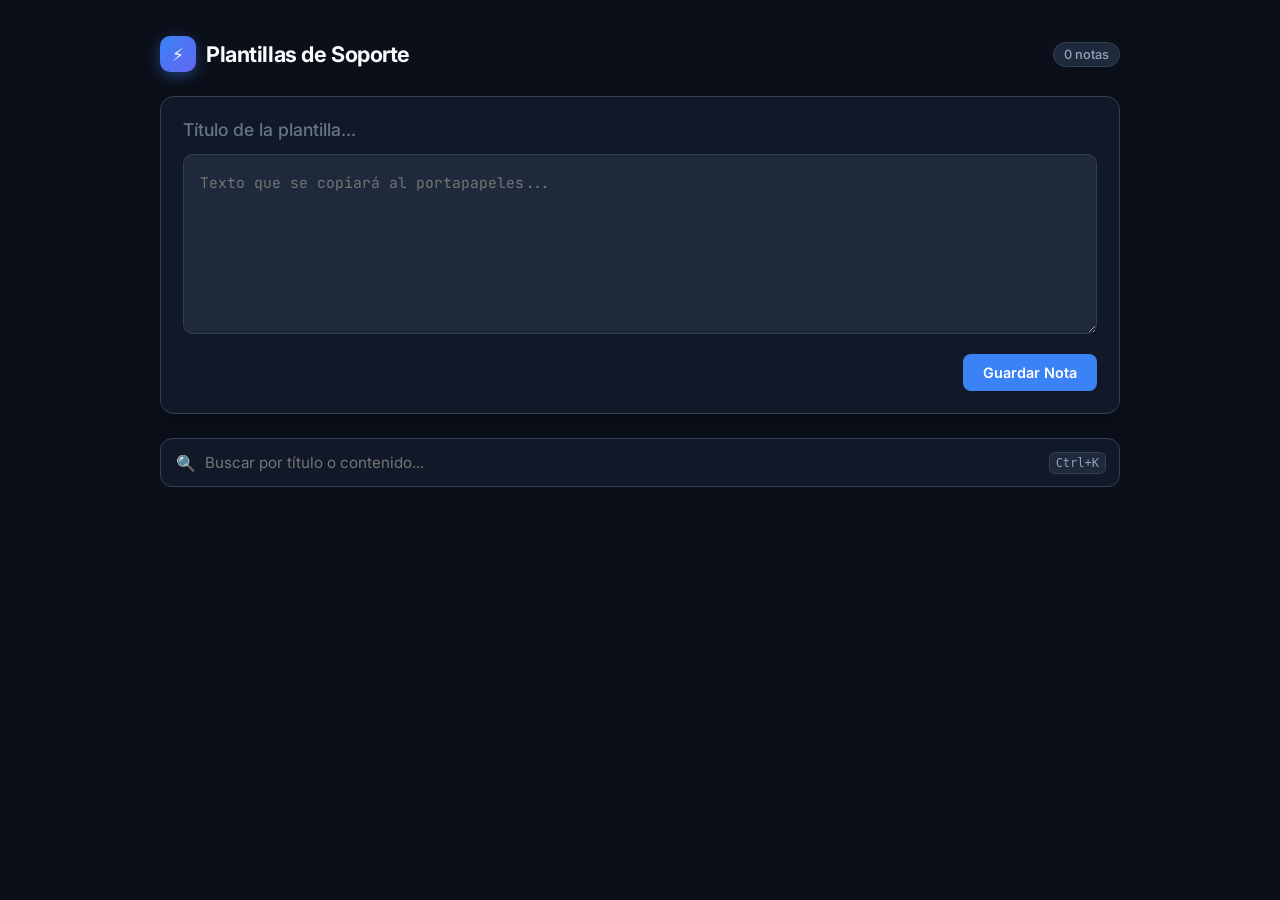
==== index.html @ 06d403a5 "Add files via upload" ====
<!DOCTYPE html>
<html lang="es">
<head>
  <meta charset="UTF-8" />
  <meta name="viewport" content="width=device-width, initial-scale=1.0" />
  <title>TicketSnippets Pro</title>
  <link rel="preconnect" href="https://fonts.googleapis.com">
  <link rel="preconnect" href="https://fonts.gstatic.com" crossorigin>
  <link href="https://fonts.googleapis.com/css2?family=Inter:wght@400;500;600;700&family=JetBrains+Mono:wght@400;500&display=swap" rel="stylesheet">
  <link rel="stylesheet" href="styles.css" />
</head>
<body>

  <div class="container">
    <header>
      <div class="logo-badge">
        <div class="icon-box">⚡</div>
        <h1>Plantillas de Soporte</h1>
      </div>
      <div class="count-tag" id="countBadge">0 notas</div>
    </header>

    <!-- Panel de creación y edición expandido -->
    <div class="editor-card" id="editorPanel">
      <div class="editor-status-bar">
        <span>✏️ Editando plantilla existente</span>
      </div>
      <input type="text" id="titleInput" class="input-title" placeholder="Título de la plantilla..." autocomplete="off" />
      <textarea id="bodyInput" class="input-body" placeholder="Texto que se copiará al portapapeles..."></textarea>
      <div class="editor-actions">
        <button class="btn-cancel" id="btnCancel" onclick="cancelEditing()">Cancelar</button>
        <button class="btn-save" id="btnSave" onclick="saveSnippet()">Guardar Nota</button>
      </div>
    </div>

    <!-- Buscador -->
    <div class="search-wrapper">
      <span class="search-icon">🔍</span>
      <input type="text" id="searchInput" class="search-input" placeholder="Buscar por título o contenido..." oninput="renderSnippets()" />
      <span class="search-shortcut">Ctrl+K</span>
    </div>

    <!-- Listado -->
    <div class="grid" id="snippetsContainer"></div>
  </div>

  <!-- Modal de confirmación para eliminación -->
  <div class="modal-backdrop" id="deleteModal">
    <div class="modal-box">
      <div class="modal-title">¿Eliminar esta plantilla?</div>
      <div class="modal-desc" id="deleteModalDesc">Esta acción no se puede deshacer.</div>
      <div class="modal-actions">
        <button class="btn-modal-cancel" onclick="closeDeleteModal()">Cancelar</button>
        <button class="btn-modal-confirm" onclick="confirmDelete()">Eliminar</button>
      </div>
    </div>
  </div>

  <!-- Notificación Toast -->
  <div id="toast">
    <div class="toast-dot"></div>
    <span id="toastMsg">¡Copiado al portapapeles!</span>
  </div>

  <script src="app.js"></script>
</body>
</html>
---- styles.css ----
:root {
  --bg-app: #0b0f19;
  --surface-card: #111827;
  --surface-input: #1e293b;
  --border: #334155;
  --border-hover: #475569;
  --primary: #3b82f6;
  --primary-hover: #2563eb;
  --text-main: #f8fafc;
  --text-muted: #94a3b8;
  --danger: #ef4444;
  --danger-hover: #dc2626;
  --success: #10b981;
  --warning: #f59e0b;
}

* { 
  box-sizing: border-box; 
  margin: 0; 
  padding: 0; 
  font-family: 'Inter', system-ui, sans-serif; 
}

body { 
  background: var(--bg-app); 
  color: var(--text-main); 
  padding: 36px 20px; 
  min-height: 100vh; 
}

.container { 
  max-width: 960px; 
  margin: 0 auto; 
}

/* Header */
header { 
  display: flex; 
  align-items: center; 
  justify-content: space-between; 
  margin-bottom: 24px; 
}

.logo-badge { 
  display: flex; 
  align-items: center; 
  gap: 10px; 
}

.icon-box { 
  background: linear-gradient(135deg, #3b82f6, #6366f1); 
  border-radius: 10px; 
  width: 36px; 
  height: 36px; 
  display: flex; 
  align-items: center; 
  justify-content: center; 
  font-size: 1.1rem; 
  box-shadow: 0 4px 14px rgba(59, 130, 246, 0.4); 
}

h1 { 
  font-size: 1.35rem; 
  font-weight: 700; 
  letter-spacing: -0.02em; 
}

.count-tag { 
  font-size: 0.8rem; 
  background: var(--surface-input); 
  padding: 4px 10px; 
  border-radius: 20px; 
  border: 1px solid var(--border); 
  color: var(--text-muted); 
  font-weight: 500; 
}

/* Panel Editor */
.editor-card { 
  background: var(--surface-card); 
  border: 1px solid var(--border); 
  border-radius: 14px; 
  padding: 22px; 
  margin-bottom: 24px; 
  box-shadow: 0 8px 24px rgba(0,0,0,0.25); 
  transition: all 0.2s; 
  position: relative; 
}

.editor-card.editing { 
  border-color: var(--warning); 
  box-shadow: 0 0 0 1px var(--warning), 0 8px 24px rgba(245, 158, 11, 0.15); 
}

.editor-status-bar { 
  display: none; 
  align-items: center; 
  justify-content: space-between; 
  margin-bottom: 12px; 
  padding-bottom: 8px; 
  border-bottom: 1px dashed var(--border); 
  font-size: 0.82rem; 
  color: var(--warning); 
  font-weight: 600; 
}

.editor-card.editing .editor-status-bar { 
  display: flex; 
}

.input-title { 
  width: 100%; 
  background: transparent; 
  border: none; 
  font-size: 1.1rem; 
  font-weight: 600; 
  color: var(--text-main); 
  margin-bottom: 14px; 
  outline: none; 
}

.input-title::placeholder { 
  color: #64748b; 
  font-weight: 500; 
}

.input-body { 
  width: 100%; 
  min-height: 180px; 
  max-height: 480px; 
  background: var(--surface-input); 
  border: 1px solid var(--border); 
  border-radius: 10px; 
  padding: 16px; 
  font-size: 0.92rem; 
  color: #e2e8f0; 
  resize: vertical; 
  outline: none; 
  font-family: 'JetBrains Mono', monospace; 
  line-height: 1.6; 
}

.input-body:focus { 
  border-color: #475569; 
}

.editor-actions { 
  display: flex; 
  justify-content: flex-end; 
  gap: 10px; 
  margin-top: 16px; 
}

.btn-save { 
  background: var(--primary); 
  color: white; 
  border: none; 
  padding: 10px 20px; 
  border-radius: 8px; 
  font-size: 0.9rem; 
  font-weight: 600; 
  cursor: pointer; 
  transition: all 0.2s; 
}

.btn-save:hover { 
  background: var(--primary-hover); 
  transform: translateY(-1px); 
}

.btn-cancel { 
  display: none; 
  background: transparent; 
  color: var(--text-muted); 
  border: 1px solid var(--border); 
  padding: 10px 16px; 
  border-radius: 8px; 
  font-size: 0.9rem; 
  font-weight: 500; 
  cursor: pointer; 
}

.btn-cancel:hover { 
  background: var(--surface-input); 
  color: var(--text-main); 
}

.editor-card.editing .btn-cancel { 
  display: block; 
}

.editor-card.editing .btn-save { 
  background: var(--warning); 
  color: #000; 
}

.editor-card.editing .btn-save:hover { 
  background: #d97706; 
}

/* Buscador */
.search-wrapper { 
  position: relative; 
  margin-bottom: 24px; 
}

.search-input { 
  width: 100%; 
  background: var(--surface-card); 
  border: 1px solid var(--border); 
  border-radius: 12px; 
  padding: 14px 44px; 
  color: var(--text-main); 
  font-size: 0.95rem; 
  outline: none; 
  transition: all 0.2s; 
}

.search-input:focus { 
  border-color: var(--primary); 
  box-shadow: 0 0 0 3px rgba(59, 130, 246, 0.15); 
}

.search-icon { 
  position: absolute; 
  left: 16px; 
  top: 50%; 
  transform: translateY(-50%); 
  font-size: 1rem; 
  color: #64748b; 
}

.search-shortcut { 
  position: absolute; 
  right: 14px; 
  top: 50%; 
  transform: translateY(-50%); 
  background: var(--surface-input); 
  border: 1px solid var(--border); 
  border-radius: 6px; 
  font-size: 0.75rem; 
  padding: 3px 6px; 
  color: var(--text-muted); 
  font-family: monospace; 
}

/* Grid */
.grid { 
  display: grid; 
  grid-template-columns: repeat(auto-fill, minmax(280px, 1fr)); 
  gap: 14px; 
}

.card { 
  background: var(--surface-card); 
  border: 1px solid var(--border); 
  border-radius: 12px; 
  padding: 16px; 
  position: relative; 
  cursor: pointer; 
  transition: all 0.2s cubic-bezier(0.16, 1, 0.3, 1); 
  display: flex; 
  flex-direction: column; 
  justify-content: space-between; 
  min-height: 125px; 
}

.card:hover { 
  transform: translateY(-3px); 
  border-color: #60a5fa; 
  box-shadow: 0 10px 20px -5px rgba(0,0,0,0.3); 
}

.card:active { 
  transform: scale(0.98); 
}

.card-head { 
  display: flex; 
  justify-content: space-between; 
  align-items: flex-start; 
  gap: 8px; 
  margin-bottom: 8px; 
}

.card-title { 
  font-weight: 600; 
  font-size: 0.95rem; 
  color: #f1f5f9; 
  line-height: 1.3; 
}

.card-btns { 
  display: flex; 
  align-items: center; 
  gap: 4px; 
}

.action-btn { 
  background: transparent; 
  border: none; 
  color: #64748b; 
  font-size: 0.85rem; 
  line-height: 1; 
  cursor: pointer; 
  border-radius: 4px; 
  padding: 4px 6px; 
  transition: all 0.15s; 
}

.action-btn:hover { 
  background: var(--surface-input); 
  color: var(--text-main); 
}

.action-btn.btn-del:hover { 
  background: rgba(239, 68, 68, 0.15); 
  color: var(--danger); 
}

.card-text { 
  font-family: 'JetBrains Mono', monospace; 
  font-size: 0.8rem; 
  color: var(--text-muted); 
  line-height: 1.45; 
  overflow: hidden; 
  display: -webkit-box; 
  -webkit-line-clamp: 3; 
  -webkit-box-orient: vertical; 
  word-break: break-word; 
}

.card-footer { 
  margin-top: 14px; 
  display: flex; 
  align-items: center; 
  justify-content: space-between; 
}

.click-badge { 
  font-size: 0.7rem; 
  font-weight: 500; 
  color: #60a5fa; 
}

/* Modal de confirmación */
.modal-backdrop { 
  display: none; 
  position: fixed; 
  inset: 0; 
  background: rgba(5, 8, 15, 0.75); 
  backdrop-filter: blur(4px); 
  align-items: center; 
  justify-content: center; 
  z-index: 100; 
}

.modal-backdrop.active { 
  display: flex; 
}

.modal-box { 
  background: var(--surface-card); 
  border: 1px solid var(--border); 
  border-radius: 14px; 
  padding: 22px; 
  width: 100%; 
  max-width: 400px; 
  box-shadow: 0 20px 25px -5px rgba(0, 0, 0, 0.5); 
}

.modal-title { 
  font-size: 1.1rem; 
  font-weight: 600; 
  color: var(--text-main); 
  margin-bottom: 8px; 
}

.modal-desc { 
  font-size: 0.88rem; 
  color: var(--text-muted); 
  line-height: 1.5; 
  margin-bottom: 20px; 
}

.modal-actions { 
  display: flex; 
  justify-content: flex-end; 
  gap: 10px; 
}

.btn-modal-cancel { 
  background: transparent; 
  border: 1px solid var(--border); 
  color: var(--text-muted); 
  padding: 8px 14px; 
  border-radius: 6px; 
  font-size: 0.88rem; 
  cursor: pointer; 
  font-weight: 500; 
}

.btn-modal-cancel:hover { 
  background: var(--surface-input); 
  color: var(--text-main); 
}

.btn-modal-confirm { 
  background: var(--danger); 
  border: none; 
  color: #ffffff; 
  padding: 8px 14px; 
  border-radius: 6px; 
  font-size: 0.88rem; 
  cursor: pointer; 
  font-weight: 600; 
}

.btn-modal-confirm:hover { 
  background: var(--danger-hover); 
}

/* Toast */
#toast { 
  position: fixed; 
  bottom: 28px; 
  left: 50%; 
  transform: translateX(-50%) translateY(20px); 
  background: #1e293b; 
  color: #ffffff; 
  border: 1px solid #475569; 
  padding: 10px 18px; 
  border-radius: 30px; 
  font-size: 0.85rem; 
  font-weight: 500; 
  display: flex; 
  align-items: center; 
  gap: 8px; 
  opacity: 0; 
  pointer-events: none; 
  transition: all 0.2s cubic-bezier(0.16, 1, 0.3, 1); 
  box-shadow: 0 10px 25px rgba(0,0,0,0.4); 
  z-index: 1000; 
}

#toast.active { 
  opacity: 1; 
  transform: translateX(-50%) translateY(0); 
}

.toast-dot { 
  width: 8px; 
  height: 8px; 
  border-radius: 50%; 
  background: var(--success); 
}

.empty-state { 
  text-align: center; 
  padding: 40px 0; 
  color: #64748b; 
  font-size: 0.9rem; 
  grid-column: 1 / -1; 
}
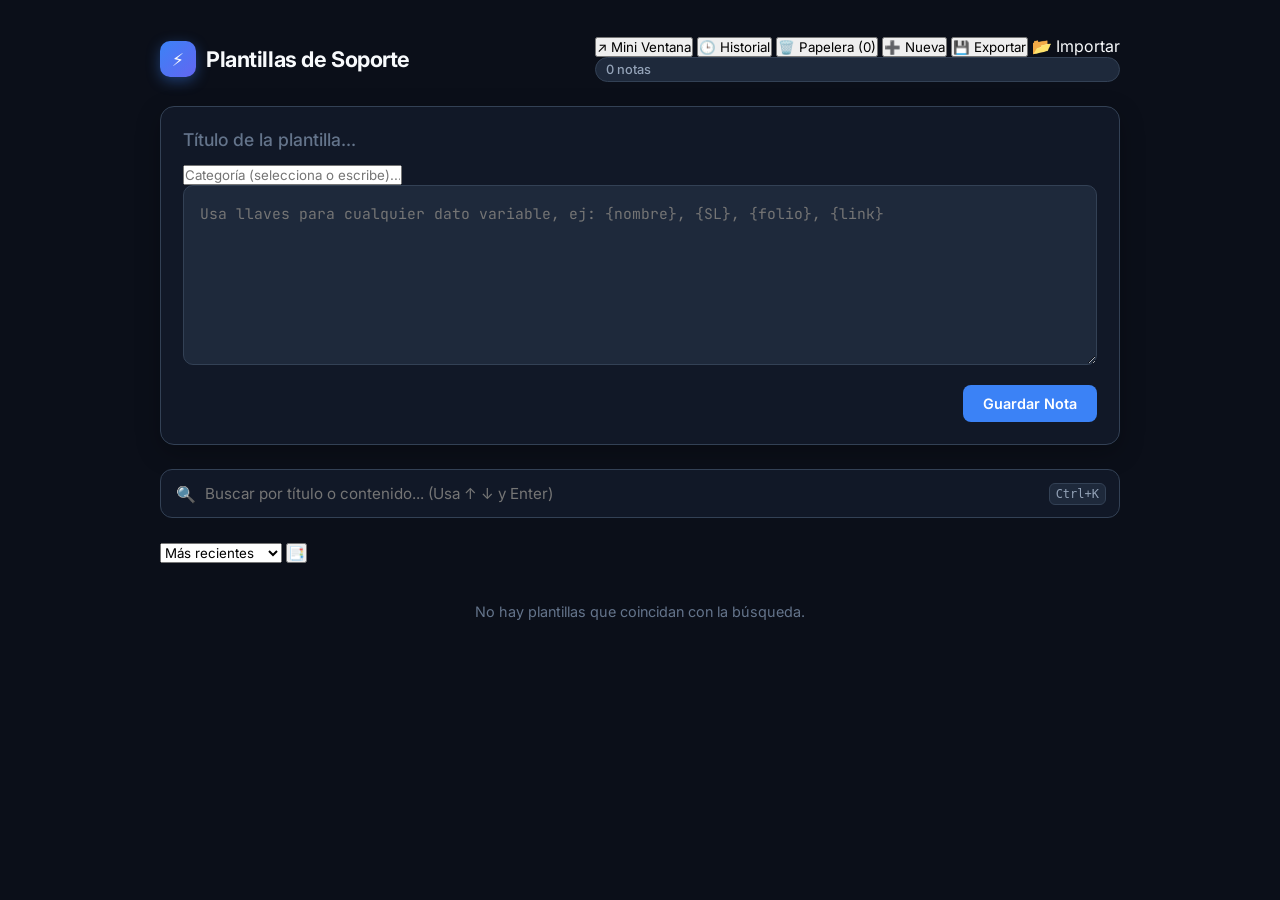
==== commit c7551219: "Revise index.html for enhanced ticket template features Updated the HTML structure and added new fea" ====
--- a/index.html
+++ b/index.html
@@ -3,7 +3,7 @@
 <head>
   <meta charset="UTF-8" />
   <meta name="viewport" content="width=device-width, initial-scale=1.0" />
-  <title>TicketSnippets Pro</title>
+  <title>Plantillas de Tickets Pro</title>
   <link rel="preconnect" href="https://fonts.googleapis.com">
   <link rel="preconnect" href="https://fonts.gstatic.com" crossorigin>
   <link href="https://fonts.googleapis.com/css2?family=Inter:wght@400;500;600;700&family=JetBrains+Mono:wght@400;500&display=swap" rel="stylesheet">
@@ -17,38 +17,104 @@
         <div class="icon-box">⚡</div>
         <h1>Plantillas de Soporte</h1>
       </div>
-      <div class="count-tag" id="countBadge">0 notas</div>
+      <div class="header-controls">
+        <button class="btn-tool" onclick="openMiniWindow()" title="Abrir en ventana compacta">↗️ Mini Ventana</button>
+        <button class="btn-tool" onclick="toggleHistoryModal()" title="Historial de textos copiados">🕒 Historial</button>
+        <button class="btn-tool" onclick="toggleTrashModal()" id="btnTrash" title="Papelera de reciclaje">🗑️ Papelera (<span id="trashCount">0</span>)</button>
+        <button class="btn-tool" onclick="toggleEditor()" id="btnToggleEditor" title="Mostrar/Ocultar Editor">➕ Nueva</button>
+        <button class="btn-tool" onclick="exportSnippets()" title="Descargar respaldo JSON">💾 Exportar</button>
+        <label class="btn-tool file-btn" title="Cargar respaldo JSON">
+          📂 Importar
+          <input type="file" id="importInput" accept=".json" onchange="importSnippets(event)" style="display:none;" />
+        </label>
+        <div class="count-tag" id="countBadge">0 notas</div>
+      </div>
     </header>
 
-    <!-- Panel de creación y edición expandido -->
-    <div class="editor-card" id="editorPanel">
+    <!-- Panel de creación y edición con selector y sugerencias de categorías -->
+    <div class="editor-card hidden" id="editorPanel">
       <div class="editor-status-bar">
         <span>✏️ Editando plantilla existente</span>
       </div>
-      <input type="text" id="titleInput" class="input-title" placeholder="Título de la plantilla..." autocomplete="off" />
-      <textarea id="bodyInput" class="input-body" placeholder="Texto que se copiará al portapapeles..."></textarea>
+      <div class="editor-header-fields">
+        <input type="text" id="titleInput" class="input-title" placeholder="Título de la plantilla..." autocomplete="off" />
+        <input type="text" id="categoryInput" class="input-category" list="categoriesDatalist" placeholder="Categoría (selecciona o escribe)..." autocomplete="off" />
+        <datalist id="categoriesDatalist"></datalist>
+      </div>
+      <textarea id="bodyInput" class="input-body" placeholder="Usa llaves para cualquier dato variable, ej: {nombre}, {SL}, {folio}, {link}"></textarea>
       <div class="editor-actions">
         <button class="btn-cancel" id="btnCancel" onclick="cancelEditing()">Cancelar</button>
         <button class="btn-save" id="btnSave" onclick="saveSnippet()">Guardar Nota</button>
       </div>
     </div>
 
-    <!-- Buscador -->
-    <div class="search-wrapper">
-      <span class="search-icon">🔍</span>
-      <input type="text" id="searchInput" class="search-input" placeholder="Buscar por título o contenido..." oninput="renderSnippets()" />
-      <span class="search-shortcut">Ctrl+K</span>
+    <!-- Barra de búsqueda y controles -->
+    <div class="search-row">
+      <div class="search-wrapper">
+        <span class="search-icon">🔍</span>
+        <input type="text" id="searchInput" class="search-input" placeholder="Buscar por título o contenido... (Usa ↑ ↓ y Enter)" oninput="handleSearchInput()" />
+        <span class="search-shortcut">Ctrl+K</span>
+      </div>
+      <div class="filters-row">
+        <select id="sortSelect" class="select-tool" onchange="changeSort(this.value)">
+          <option value="recent">Más recientes</option>
+          <option value="uses">Más usadas 🔥</option>
+          <option value="alpha">Alfabético (A-Z)</option>
+        </select>
+        <button class="btn-icon-view" id="viewModeBtn" onclick="toggleViewMode()" title="Cambiar a vista compacta">📑</button>
+      </div>
     </div>
 
-    <!-- Listado -->
+    <!-- Barra de Categorías -->
+    <div class="categories-bar" id="categoryFilterContainer"></div>
+
+    <!-- Listado de tarjetas -->
     <div class="grid" id="snippetsContainer"></div>
   </div>
 
-  <!-- Modal de confirmación para eliminación -->
+  <!-- Modal para rellenar variables dinámicas -->
+  <div class="modal-backdrop" id="paramModal">
+    <div class="modal-box">
+      <div class="modal-title" id="paramModalTitle">Completar datos variables</div>
+      <div class="modal-desc">Ingresa los datos para generar el texto final:</div>
+      <div class="modal-fields" id="paramModalFields"></div>
+      <div class="modal-actions">
+        <button class="btn-modal-cancel" onclick="closeParamModal()">Cancelar</button>
+        <button class="btn-save" onclick="submitParamModal()">Copiar al Portapapeles</button>
+      </div>
+    </div>
+  </div>
+
+  <!-- Modal Historial de copiado -->
+  <div class="modal-backdrop" id="historyModal">
+    <div class="modal-box modal-box-lg">
+      <div class="modal-title">Últimos textos copiados</div>
+      <div class="modal-desc">Haz clic en cualquiera para volver a enviarlo al portapapeles:</div>
+      <div class="history-list" id="historyListContainer"></div>
+      <div class="modal-actions">
+        <button class="btn-modal-cancel" onclick="toggleHistoryModal()">Cerrar</button>
+      </div>
+    </div>
+  </div>
+
+  <!-- Modal Papelera -->
+  <div class="modal-backdrop" id="trashModal">
+    <div class="modal-box modal-box-lg">
+      <div class="modal-title">Papelera de reciclaje</div>
+      <div class="modal-desc">Notas eliminadas recientemente:</div>
+      <div class="trash-list" id="trashListContainer"></div>
+      <div class="modal-actions">
+        <button class="btn-modal-cancel" onclick="emptyTrash()">Vaciar todo</button>
+        <button class="btn-save" onclick="toggleTrashModal()">Listo</button>
+      </div>
+    </div>
+  </div>
+
+  <!-- Modal Confirmación de Eliminación -->
   <div class="modal-backdrop" id="deleteModal">
     <div class="modal-box">
-      <div class="modal-title">¿Eliminar esta plantilla?</div>
-      <div class="modal-desc" id="deleteModalDesc">Esta acción no se puede deshacer.</div>
+      <div class="modal-title">¿Mover a la papelera?</div>
+      <div class="modal-desc" id="deleteModalDesc">Podrás recuperarla desde el botón de papelera.</div>
       <div class="modal-actions">
         <button class="btn-modal-cancel" onclick="closeDeleteModal()">Cancelar</button>
         <button class="btn-modal-confirm" onclick="confirmDelete()">Eliminar</button>
@@ -64,4 +130,4 @@
 
   <script src="app.js"></script>
 </body>
-</html>+</html>
